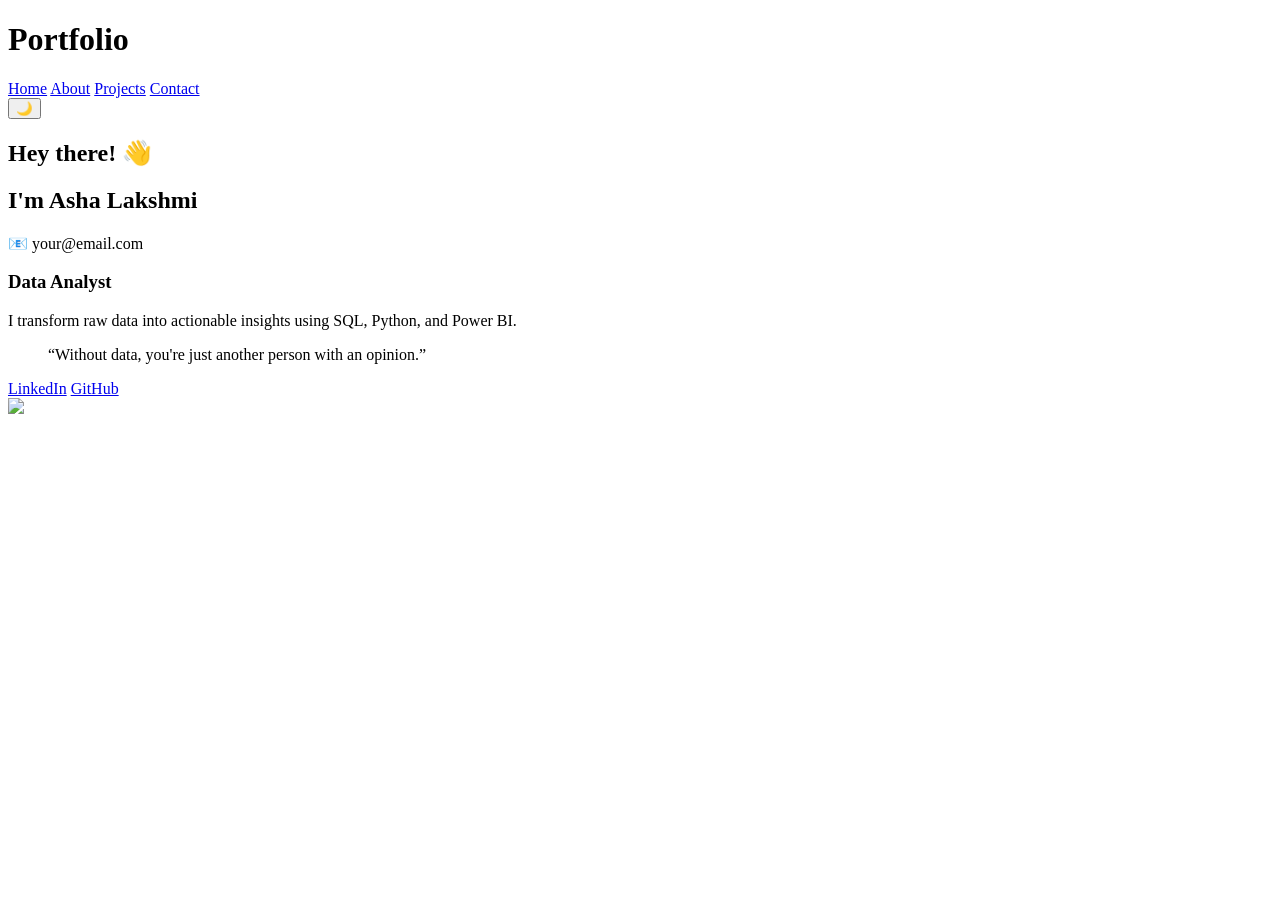
==== index.html @ a2712039 "Create index.html First code push" ====
<!DOCTYPE html>
<html lang="en">
<head>
  <meta charset="UTF-8">
  <title>Portfolio</title>
  <link rel="stylesheet" href="style.css">
</head>

<body>

<header>
  <h1>Portfolio</h1>
  <nav>
    <a href="index.html">Home</a>
    <a href="about.html">About</a>
    <a href="projects.html">Projects</a>
    <a href="contact.html">Contact</a>
  </nav>
  <button onclick="toggleDarkMode()">🌙</button>
</header>

<section class="container fade-in">

  <div class="left">
    <h2>Hey there! 👋</h2>
    <h1>I'm Asha Lakshmi</h1>
    <p>📧 your@email.com</p>

    <h3>Data Analyst</h3>

    <p>
      I transform raw data into actionable insights using SQL, Python, and Power BI.
    </p>

    <blockquote>
      “Without data, you're just another person with an opinion.”
    </blockquote>

    <div class="social">
      <a href="#">LinkedIn</a>
      <a href="#">GitHub</a>
    </div>
  </div>

  <div class="right">
    <img src="assets/profile.jpg" class="profile-img">
  </div>

</section>

<script src="script.js"></script>
</body>
</html>
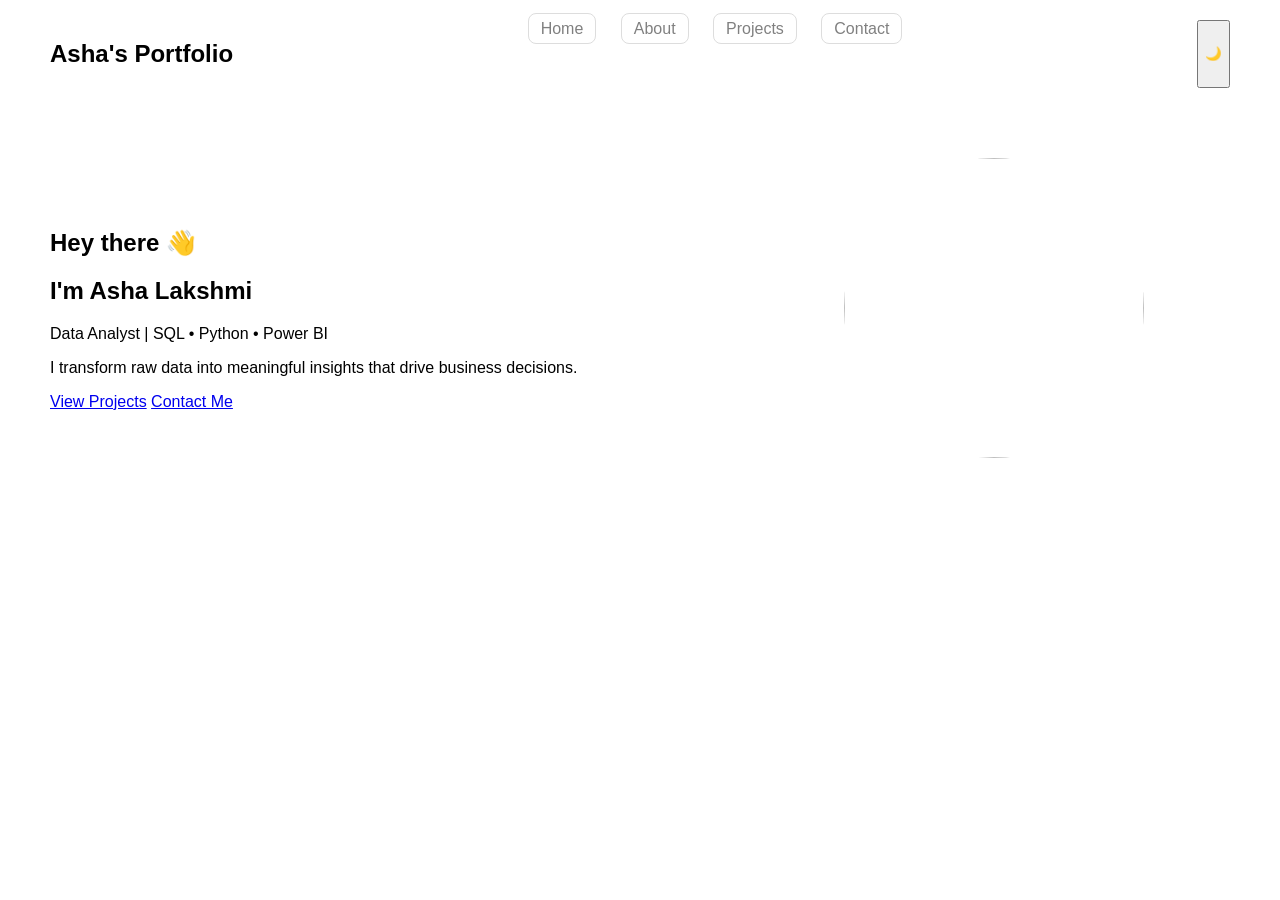
==== commit e1dbf371: "Update index.html Updating details" ====
--- a/index.html
+++ b/index.html
@@ -2,14 +2,14 @@
 <html lang="en">
 <head>
   <meta charset="UTF-8">
-  <title>Portfolio</title>
+  <title>Ashalakshmi Anirudhan| Data Analyst</title>
   <link rel="stylesheet" href="style.css">
 </head>
 
 <body>
 
-<header>
-  <h1>Portfolio</h1>
+<header class="glass">
+  <h2>Asha's Portfolio</h2>
   <nav>
     <a href="index.html">Home</a>
     <a href="about.html">About</a>
@@ -19,26 +19,20 @@
   <button onclick="toggleDarkMode()">🌙</button>
 </header>
 
-<section class="container fade-in">
+<section class="container reveal">
 
   <div class="left">
-    <h2>Hey there! 👋</h2>
-    <h1>I'm Asha Lakshmi</h1>
-    <p>📧 your@email.com</p>
-
-    <h3>Data Analyst</h3>
+    <h2 class="fade-text">Hey there 👋</h2>
+    <h1 class="gradient-text">I'm Asha Lakshmi</h1>
+    <p class="subtitle">Data Analyst | SQL • Python • Power BI</p>
 
     <p>
-      I transform raw data into actionable insights using SQL, Python, and Power BI.
+      I transform raw data into meaningful insights that drive business decisions.
     </p>
 
-    <blockquote>
-      “Without data, you're just another person with an opinion.”
-    </blockquote>
-
-    <div class="social">
-      <a href="#">LinkedIn</a>
-      <a href="#">GitHub</a>
+    <div class="buttons">
+      <a href="projects.html" class="btn">View Projects</a>
+      <a href="contact.html" class="btn-outline">Contact Me</a>
     </div>
   </div>
 
--- a/style.css
+++ b/style.css
@@ -0,0 +1,79 @@
+body {
+  font-family: Arial;
+  margin: 0;
+  transition: 0.3s;
+}
+
+header {
+  display: flex;
+  justify-content: space-between;
+  padding: 20px 50px;
+}
+
+nav a {
+  margin: 0 10px;
+  text-decoration: none;
+  color: gray;
+  border: 1px solid #ddd;
+  padding: 6px 12px;
+  border-radius: 8px;
+}
+
+.container {
+  display: flex;
+  align-items: center;
+  justify-content: space-between;
+  padding: 50px;
+}
+
+.left {
+  width: 50%;
+}
+
+.right {
+  width: 40%;
+  text-align: center;
+}
+
+.profile-img {
+  width: 300px;
+  height: 300px;
+  border-radius: 50%;
+}
+
+/* Animation */
+.fade-in {
+  opacity: 0;
+  transform: translateY(20px);
+  animation: fadeIn 1s ease forwards;
+}
+
+@keyframes fadeIn {
+  to {
+    opacity: 1;
+    transform: translateY(0);
+  }
+}
+
+/* Dark Mode */
+.dark {
+  background: #111;
+  color: white;
+}
+
+.card {
+  width: 250px;
+  padding: 20px;
+  border-radius: 12px;
+  background: #f5f5f5;
+  transition: 0.3s;
+  cursor: pointer;
+}
+
+.card:hover {
+  transform: translateY(-10px) scale(1.03);
+}
+
+.dark a {
+  color: lightgray;
+}
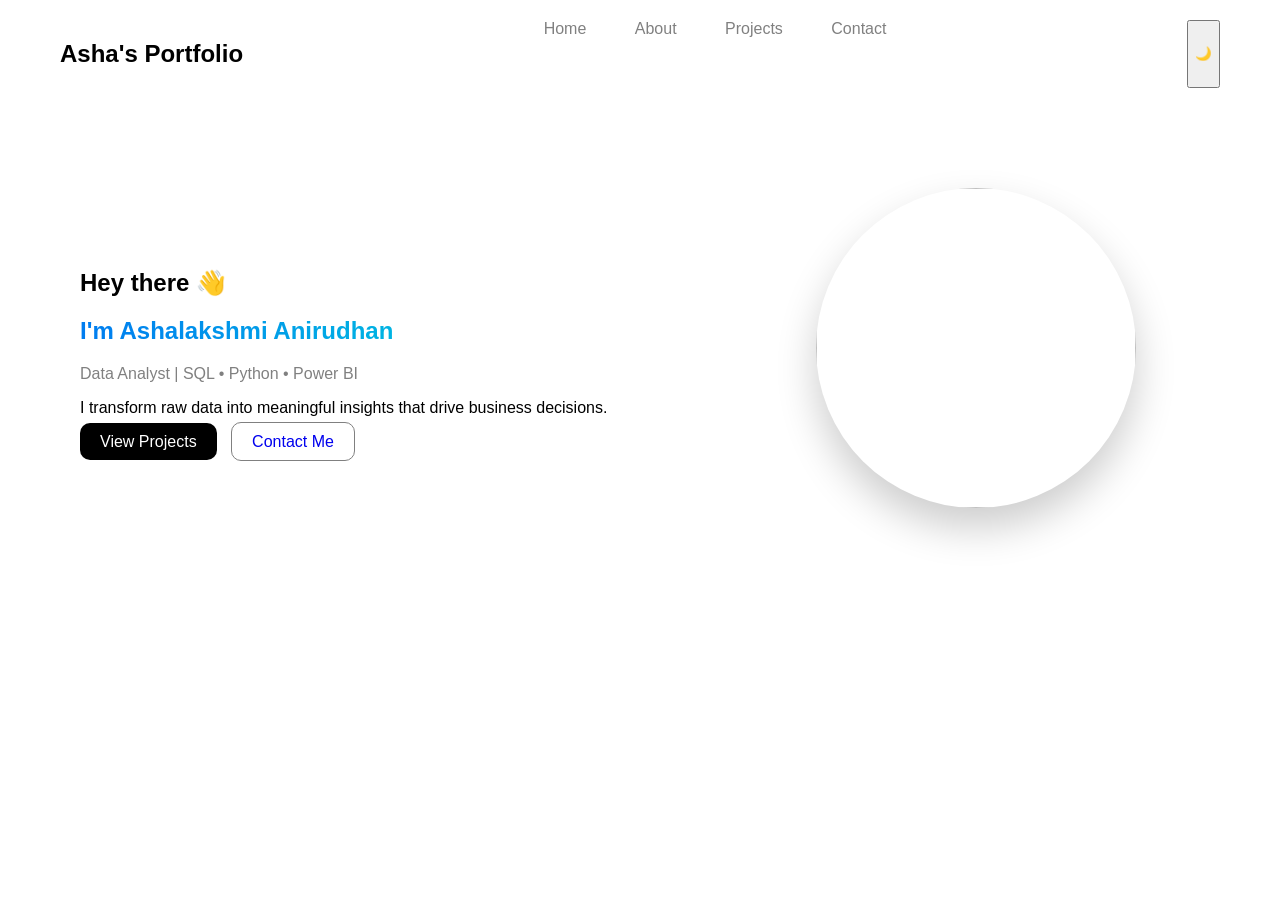
==== commit c27b271e: "Update index.html" ====
--- a/index.html
+++ b/index.html
@@ -23,7 +23,7 @@
 
   <div class="left">
     <h2 class="fade-text">Hey there 👋</h2>
-    <h1 class="gradient-text">I'm Asha Lakshmi</h1>
+    <h1 class="gradient-text">I'm Ashalakshmi Anirudhan</h1>
     <p class="subtitle">Data Analyst | SQL • Python • Power BI</p>
 
     <p>
--- a/style.css
+++ b/style.css
@@ -1,29 +1,45 @@
+/* RESET */
 body {
-  font-family: Arial;
   margin: 0;
-  transition: 0.3s;
+  font-family: 'Segoe UI', sans-serif;
+  transition: 0.4s;
 }
 
+/* GLASS NAVBAR */
 header {
   display: flex;
   justify-content: space-between;
-  padding: 20px 50px;
+  padding: 20px 60px;
+  position: sticky;
+  top: 0;
+  backdrop-filter: blur(10px);
+  background: rgba(255,255,255,0.6);
 }
 
+.dark header {
+  background: rgba(0,0,0,0.5);
+}
+
+/* NAV */
 nav a {
   margin: 0 10px;
   text-decoration: none;
   color: gray;
-  border: 1px solid #ddd;
   padding: 6px 12px;
-  border-radius: 8px;
+  border-radius: 10px;
+  transition: 0.3s;
 }
 
+nav a:hover {
+  background: rgba(0,0,0,0.1);
+}
+
+/* LAYOUT */
 .container {
   display: flex;
+  justify-content: space-between;
   align-items: center;
-  justify-content: space-between;
-  padding: 50px;
+  padding: 80px;
 }
 
 .left {
@@ -35,45 +51,74 @@
   text-align: center;
 }
 
+/* PROFILE */
 .profile-img {
-  width: 300px;
-  height: 300px;
+  width: 320px;
+  height: 320px;
   border-radius: 50%;
+  box-shadow: 0 20px 40px rgba(0,0,0,0.2);
 }
 
-/* Animation */
-.fade-in {
-  opacity: 0;
-  transform: translateY(20px);
-  animation: fadeIn 1s ease forwards;
+/* TEXT EFFECTS */
+.gradient-text {
+  background: linear-gradient(90deg, #007cf0, #00dfd8);
+  -webkit-background-clip: text;
+  color: transparent;
 }
 
-@keyframes fadeIn {
-  to {
-    opacity: 1;
-    transform: translateY(0);
-  }
+.subtitle {
+  color: gray;
 }
 
-/* Dark Mode */
-.dark {
-  background: #111;
+/* BUTTONS */
+.btn {
+  background: black;
   color: white;
+  padding: 10px 20px;
+  border-radius: 10px;
+  text-decoration: none;
+  margin-right: 10px;
 }
 
+.btn-outline {
+  border: 1px solid gray;
+  padding: 10px 20px;
+  border-radius: 10px;
+  text-decoration: none;
+}
+
+/* CARDS */
 .card {
-  width: 250px;
   padding: 20px;
-  border-radius: 12px;
-  background: #f5f5f5;
-  transition: 0.3s;
-  cursor: pointer;
+  border-radius: 16px;
+  backdrop-filter: blur(10px);
+  background: rgba(255,255,255,0.5);
+  transition: 0.4s;
 }
 
 .card:hover {
   transform: translateY(-10px) scale(1.03);
+  box-shadow: 0 20px 40px rgba(0,0,0,0.2);
 }
 
-.dark a {
-  color: lightgray;
+/* ANIMATION */
+.reveal {
+  opacity: 0;
+  transform: translateY(40px);
 }
+
+.reveal.active {
+  opacity: 1;
+  transform: translateY(0);
+  transition: 1s;
+}
+
+/* DARK MODE */
+.dark {
+  background: #0f172a;
+  color: white;
+}
+
+.dark .card {
+  background: rgba(255,255,255,0.05);
+}
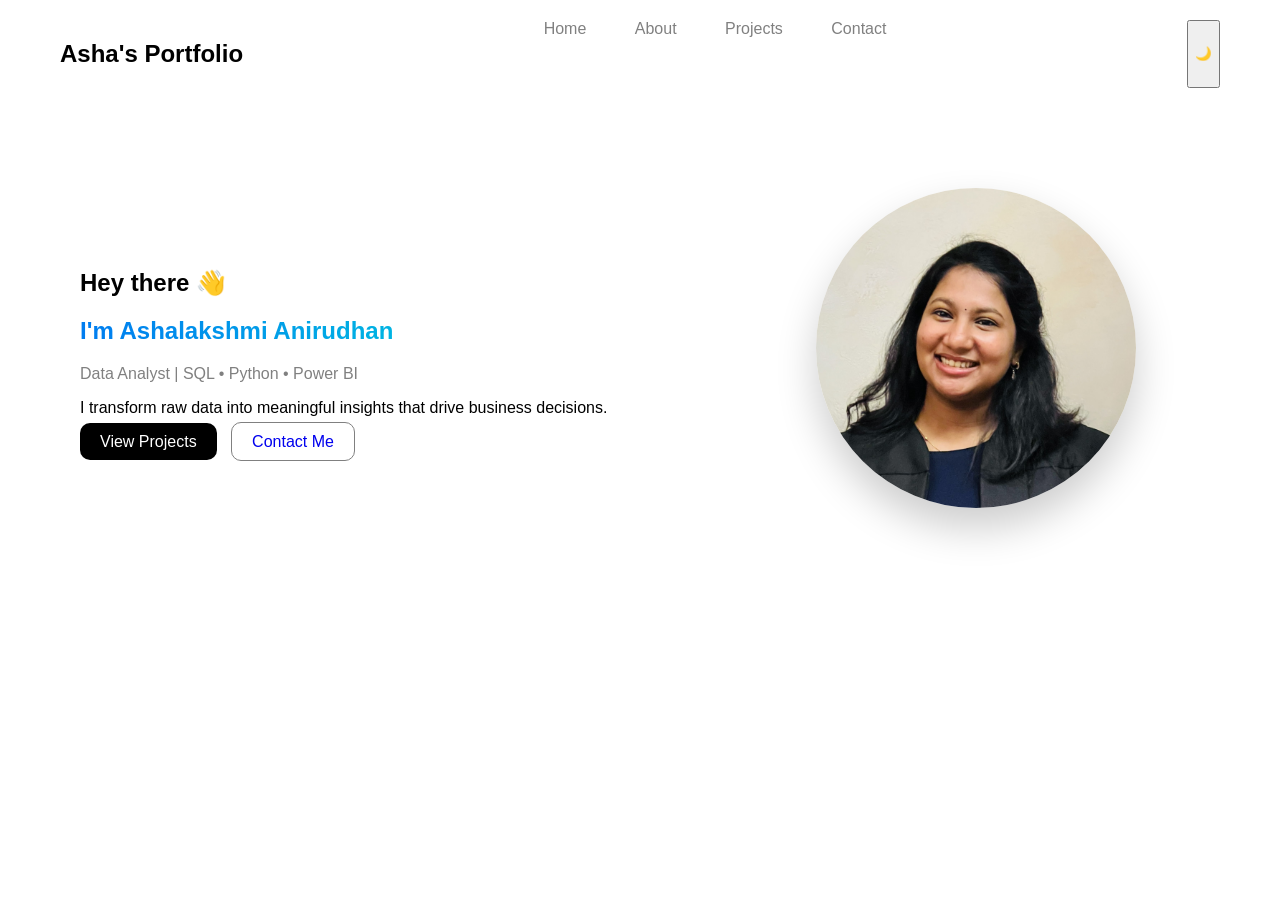
==== commit 243fc6f9: "Update index.html" ====
--- a/index.html
+++ b/index.html
@@ -37,7 +37,7 @@
   </div>
 
   <div class="right">
-    <img src="assets/profile.jpg" class="profile-img">
+    <img src="profile.jpg" class="profile-img">
   </div>
 
 </section>
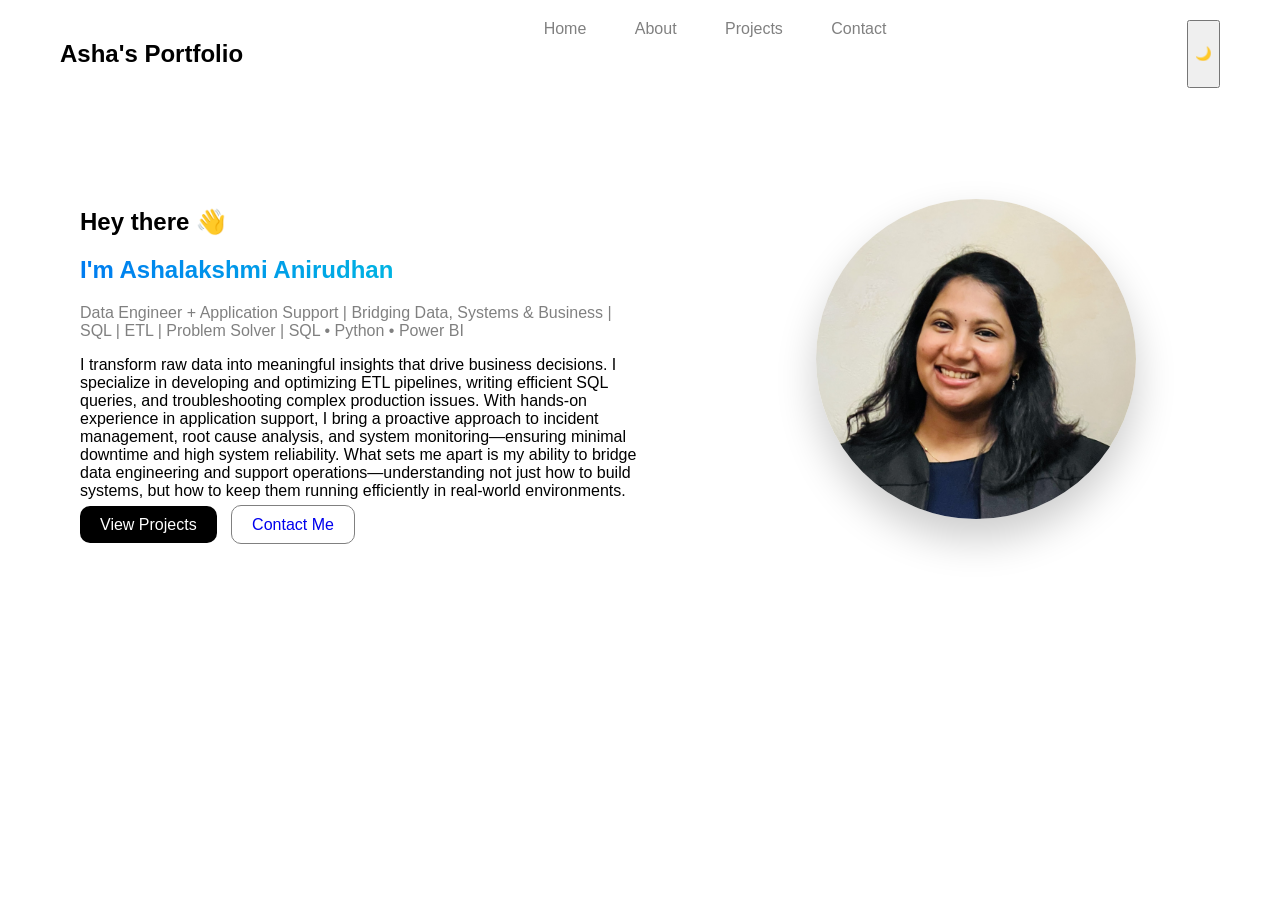
==== commit bf4a5183: "Update index.html" ====
--- a/index.html
+++ b/index.html
@@ -24,10 +24,13 @@
   <div class="left">
     <h2 class="fade-text">Hey there 👋</h2>
     <h1 class="gradient-text">I'm Ashalakshmi Anirudhan</h1>
-    <p class="subtitle">Data Analyst | SQL • Python • Power BI</p>
+    <p class="subtitle">Data Engineer + Application Support | Bridging Data, Systems & Business | SQL | ETL | Problem Solver | SQL • Python • Power BI</p>
 
     <p>
       I transform raw data into meaningful insights that drive business decisions.
+      I specialize in developing and optimizing ETL pipelines, writing efficient SQL queries, and troubleshooting complex production issues. With hands-on experience in application support, I bring a proactive approach to incident management, root cause analysis, and system monitoring—ensuring minimal downtime and high system reliability.
+
+What sets me apart is my ability to bridge data engineering and support operations—understanding not just how to build systems, but how to keep them running efficiently in real-world environments.
     </p>
 
     <div class="buttons">
@@ -37,7 +40,7 @@
   </div>
 
   <div class="right">
-    <img src="profile.jpg" class="profile-img">
+    <img src="/profile.jpg" class="profile-img">
   </div>
 
 </section>
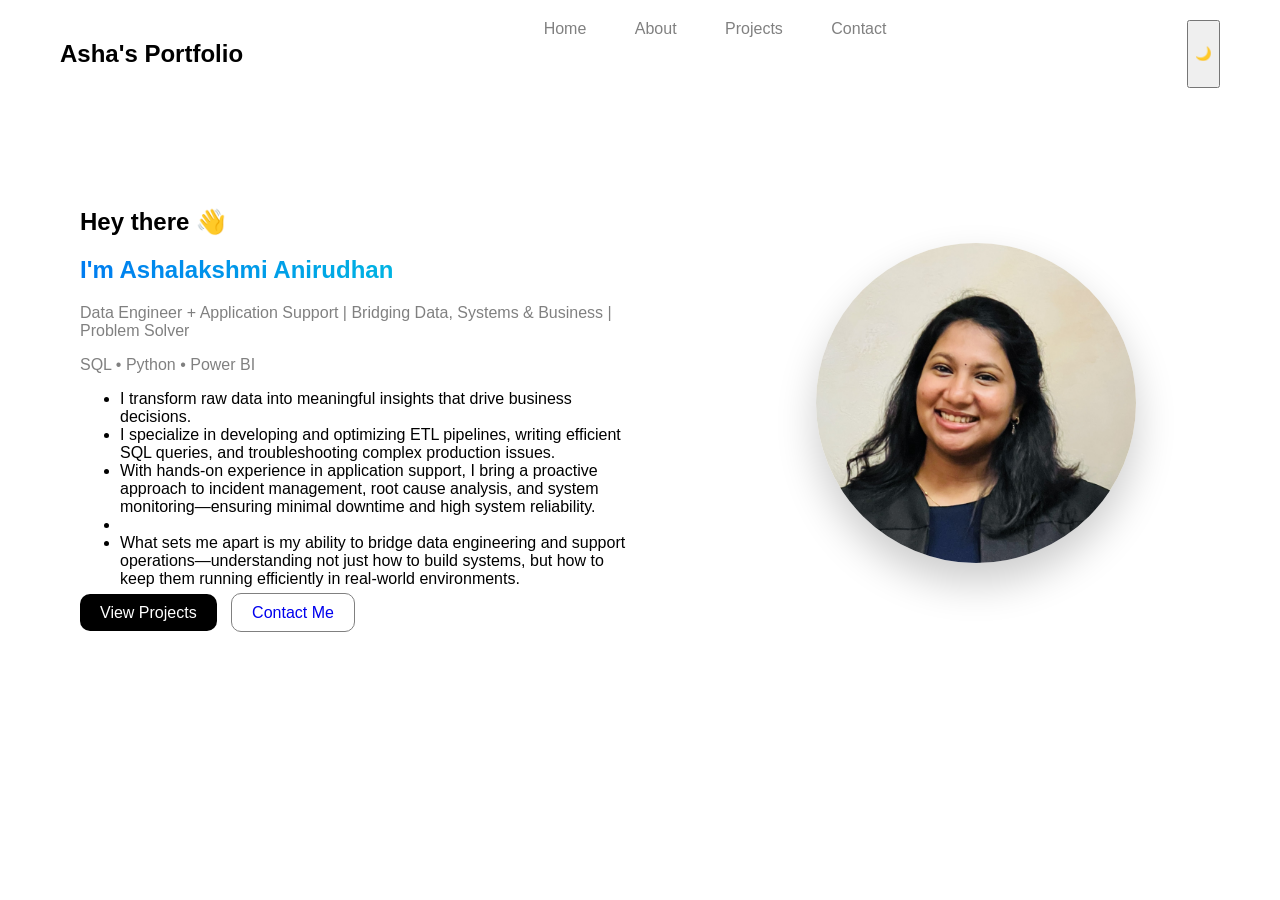
==== commit 4d94b819: "Update index.html" ====
--- a/index.html
+++ b/index.html
@@ -24,13 +24,19 @@
   <div class="left">
     <h2 class="fade-text">Hey there 👋</h2>
     <h1 class="gradient-text">I'm Ashalakshmi Anirudhan</h1>
-    <p class="subtitle">Data Engineer + Application Support | Bridging Data, Systems & Business | SQL | ETL | Problem Solver | SQL • Python • Power BI</p>
+    <p class="subtitle">Data Engineer + Application Support | Bridging Data, Systems & Business | Problem Solver </p>
+    <p class="subtitle"> SQL • Python • Power BI</p>
+    <p>
+          <ul>
+        <li>I transform raw data into meaningful insights that drive business decisions.</li>
+        <li>I specialize in developing and optimizing ETL pipelines, writing efficient SQL queries, and troubleshooting complex production issues.</li>
+        <li>With hands-on experience in application support, I bring a proactive approach to incident management, root cause analysis, and system monitoring—ensuring minimal downtime and high system reliability.</li>
+        <li></li>   
+        <li>What sets me apart is my ability to bridge data engineering and support operations—understanding not just how to build systems, but how to keep them running efficiently in real-world environments.</li>
+    </ul>
+      
+       
 
-    <p>
-      I transform raw data into meaningful insights that drive business decisions.
-      I specialize in developing and optimizing ETL pipelines, writing efficient SQL queries, and troubleshooting complex production issues. With hands-on experience in application support, I bring a proactive approach to incident management, root cause analysis, and system monitoring—ensuring minimal downtime and high system reliability.
-
-What sets me apart is my ability to bridge data engineering and support operations—understanding not just how to build systems, but how to keep them running efficiently in real-world environments.
     </p>
 
     <div class="buttons">
